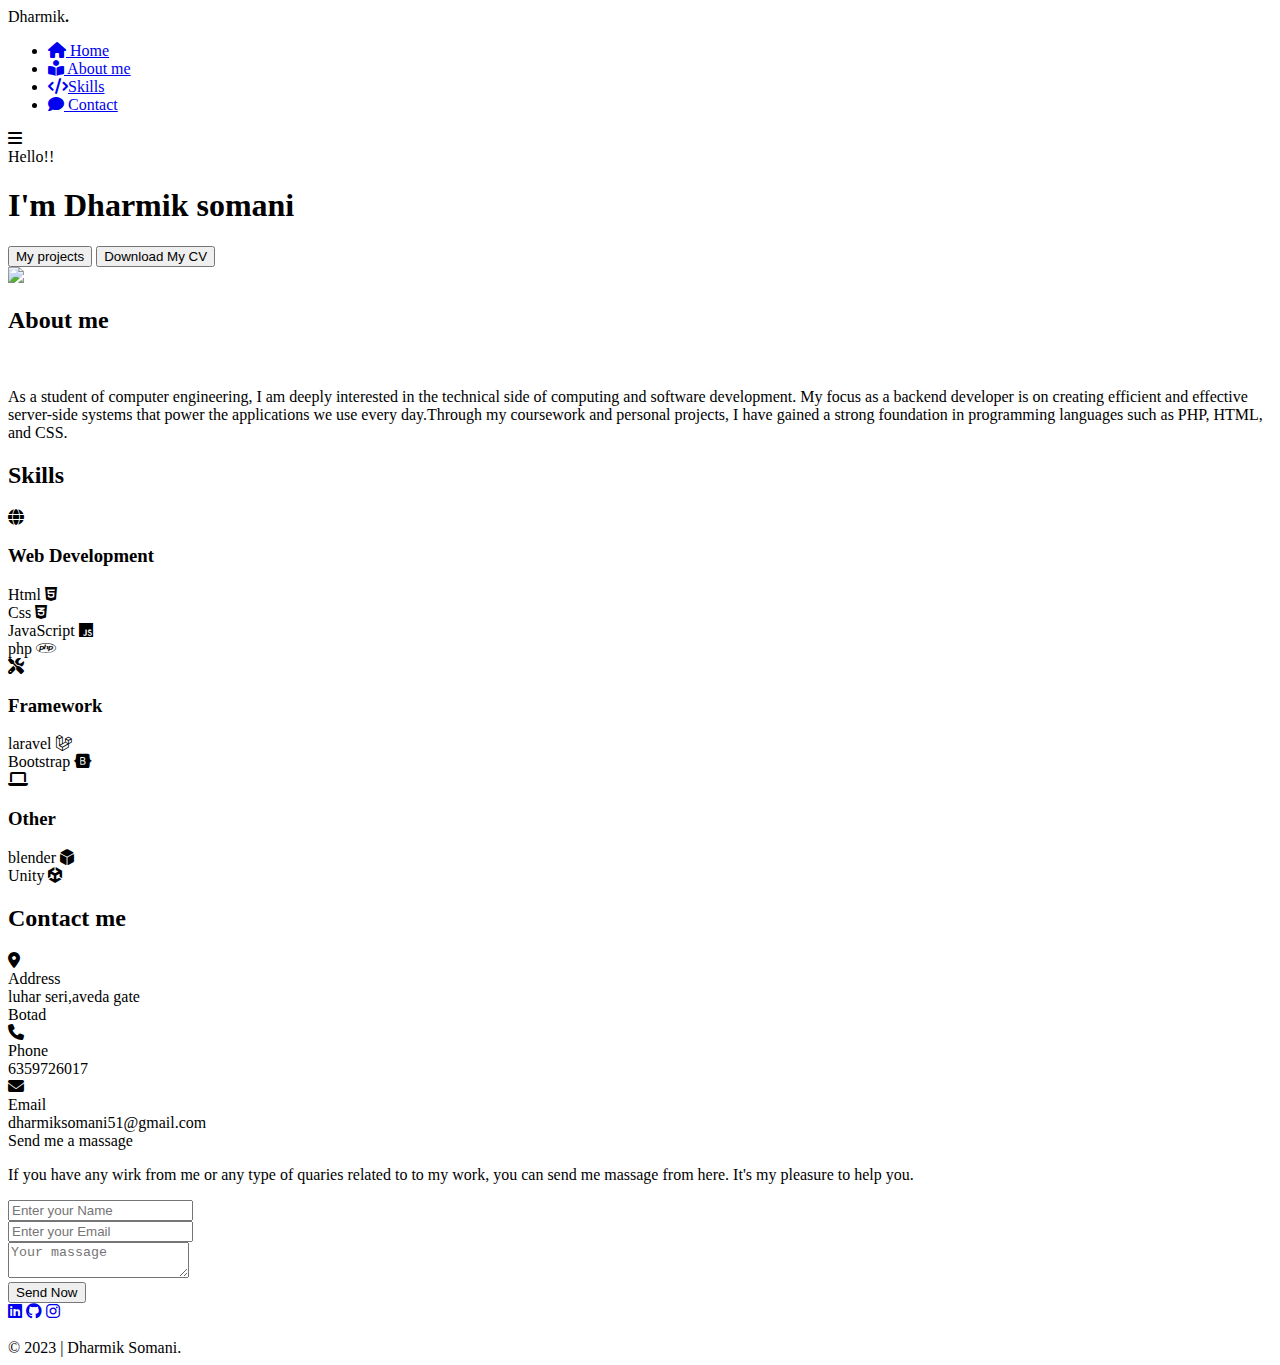
==== index.html @ 21943f5c "Add files via upload" ====
<!DOCTYPE html>
<html lang="en">
<head>
    <meta charset="UTF-8">
    <meta http-equiv="X-UA-Compatible" content="IE=edge">
    <meta name="viewport" content="width=device-width, initial-scale=1.0">
    <link rel="stylesheet" href="https://cdnjs.cloudflare.com/ajax/libs/font-awesome/6.3.0/css/all.min.css">
    <link rel="stylesheet" href="style.css">
    <title>Dharmik somani</title>
    <script type="text/JavaScript" src="script.js"></script>
</head>
<body>
    <header>
    <nav>
        <div class="logo">Dharmik<b>.</b></div>
        <ul class="navItems">
            <li><a href="#Hero"><i class="fa fa-home"></i> Home</a></li> 
            <li><a href="#About"><i class="fas fa-book-reader"></i> About me</a></li>
            <li><a href="#Skills"> <i class="fa-solid fa-code"></i>Skills</a></li>
            <li><a href="#Contact"><i class="fas fa-comment"></i> Contact</a></li>
            
        </ul>
        <div class="manuu">
            <i class="fa-solid fa-bars" id="manu-icon"></i>
        </div>
       
    </nav>
</header>

<section id="Hero">
    <div class="wrapper">
        <div class="cols cols0">
            <span class="topline">Hello!!</span>
            <h1>I'm <span class="multiText">Dharmik somani</span></h1>
            <div class="btns">
                <button>My projects</button> 
                <button> Download My CV</button>
            </div>
        </div>
        <div class="cols cols1">
            <div class="imgbox">
                <img src="1.png">
            </div>
        </div>
    </div>
</section>
<section id="About">
    <div class="A-containe">
        <div class="contant-section">
            <h2>About me</h2>
            <div class="row">
                <div class="column">
                    <div class="ing2">
                        <img id="img2" src="2.png" alt="">
                    </div>
                </div>
                <div class="column">
                    <p class="dis"> As a student of computer engineering, I am deeply interested in the technical side of computing and software development. My focus as a backend developer is on creating efficient and effective server-side systems that power the applications we use every day.Through my coursework and personal projects, I have gained a strong foundation in programming languages such as PHP, HTML, and CSS.
                </div>
            </div>
        </div>
    </div>
    
</section>
<section id="Skills">
    <h2>Skills</h2>
    <div class="skill">
        <div class="set">
            <span class="fas fa-globe"></span>
            <h3>Web Development</h3>
            <div class="list">
                <label>Html</label>
                <i class="fab fa-html5"></i>
            </div>
            <div class="list">
                <label>Css</label>
                <i class="fab fa-css3-alt"></i>
            </div>
            <div class="list">
                <label>JavaScript</label>
                <i class="fab fa-js"></i>
            </div>
            <div class="list">
                <label>php</label>
                <i class="fab fa-php"></i>
            </div>
        </div>
        <div class="set">
            <span class="fas fa-tools "></span>
            <h3>Framework</h3>
            <div class="list">
                <label>laravel</label>
                <i class="fab fa-laravel"></i>
            </div>
            <div class="list">
                <label>Bootstrap</label>
                <i class="fab fa-bootstrap"></i>
            </div>
            
        </div>
        <div class="set">
            <span class="fa fa-laptop"></span>
            <h3>Other</h3>
            <div class="list">
                <label>blender</label>
                <i class="fas fa-dice-d6"></i>
            </div>
            <div class="list">
                <label>Unity</label>
                <i class="fab fa-unity"></i>
            </div>
            
        </div>
    </div>
    
</section>
<section id="Contact">
    <h2>Contact me</h2>
    <div class="bodyC">
    <div class="container">
        <div class="content">
           <div class="left-side">
                <div class="address Detail">
                    <i class="fa-solid fa-location-dot fa-beat"></i>
                    <div class="topic">Address</div>
                    <div class="text">luhar seri,aveda gate</div>
                    <div class="text2">Botad</div>
                </div>
                <div class=" Phone Detail">
                    <i class="fa-solid fa-phone fa-beat"></i>
                    <div class="topic">Phone</div>
                    <div class="text">6359726017</div>
                </div>
                <div class="Email Detail">
                    <i class="fa-solid fa-envelope fa-beat"></i>
                    <div class="topic">Email</div>
                    <div class="text">dharmiksomani51@gmail.com</div>
                </div>
           </div>
           <div class="right-side">
                <div class="topic-text">Send me a massage</div>
                <p>If you have any wirk from me or any type of quaries related to to my work, you can send me massage from here. It's my pleasure to help you.</p>
                <form action="contact.php">
                    <div class="input-box">
                        <input type="text" name="name" placeholder="Enter your Name">
                    </div>
                    <div class="input-box">
                        <input type="email" name="email" placeholder="Enter your Email">
                    </div> 
                    <div class="input-box massage-box">
                        <textarea  name="massage" placeholder="Your massage "></textarea>
                    </div>
                    <div class="button">
                        <input type="submit" value="Send Now">
                    </div>                   
                </form>
            </div>


        </div>
    </div>
</div>
</section id="Footer">
<footer>
    <div class="fcontainer">
        <div class="fcontant">
            <div class="links">
                <a href="https://www.linkedin.com/in/dharmik-somani-022407220"><i class="fab fa-linkedin"></i></a>
                <a href="https://github.com/DSSomani"><i class="fab fa-github"></i></a>
                <a href="https://instagram.com/d_s_somani?igshid=ZDdkNTZiNTM="><i class="fab fa-instagram"></i></a>
           </div>
           <br>
            &copy  2023 | Dharmik Somani.
        </div>
    </div>
</footer>
</body>
</html>
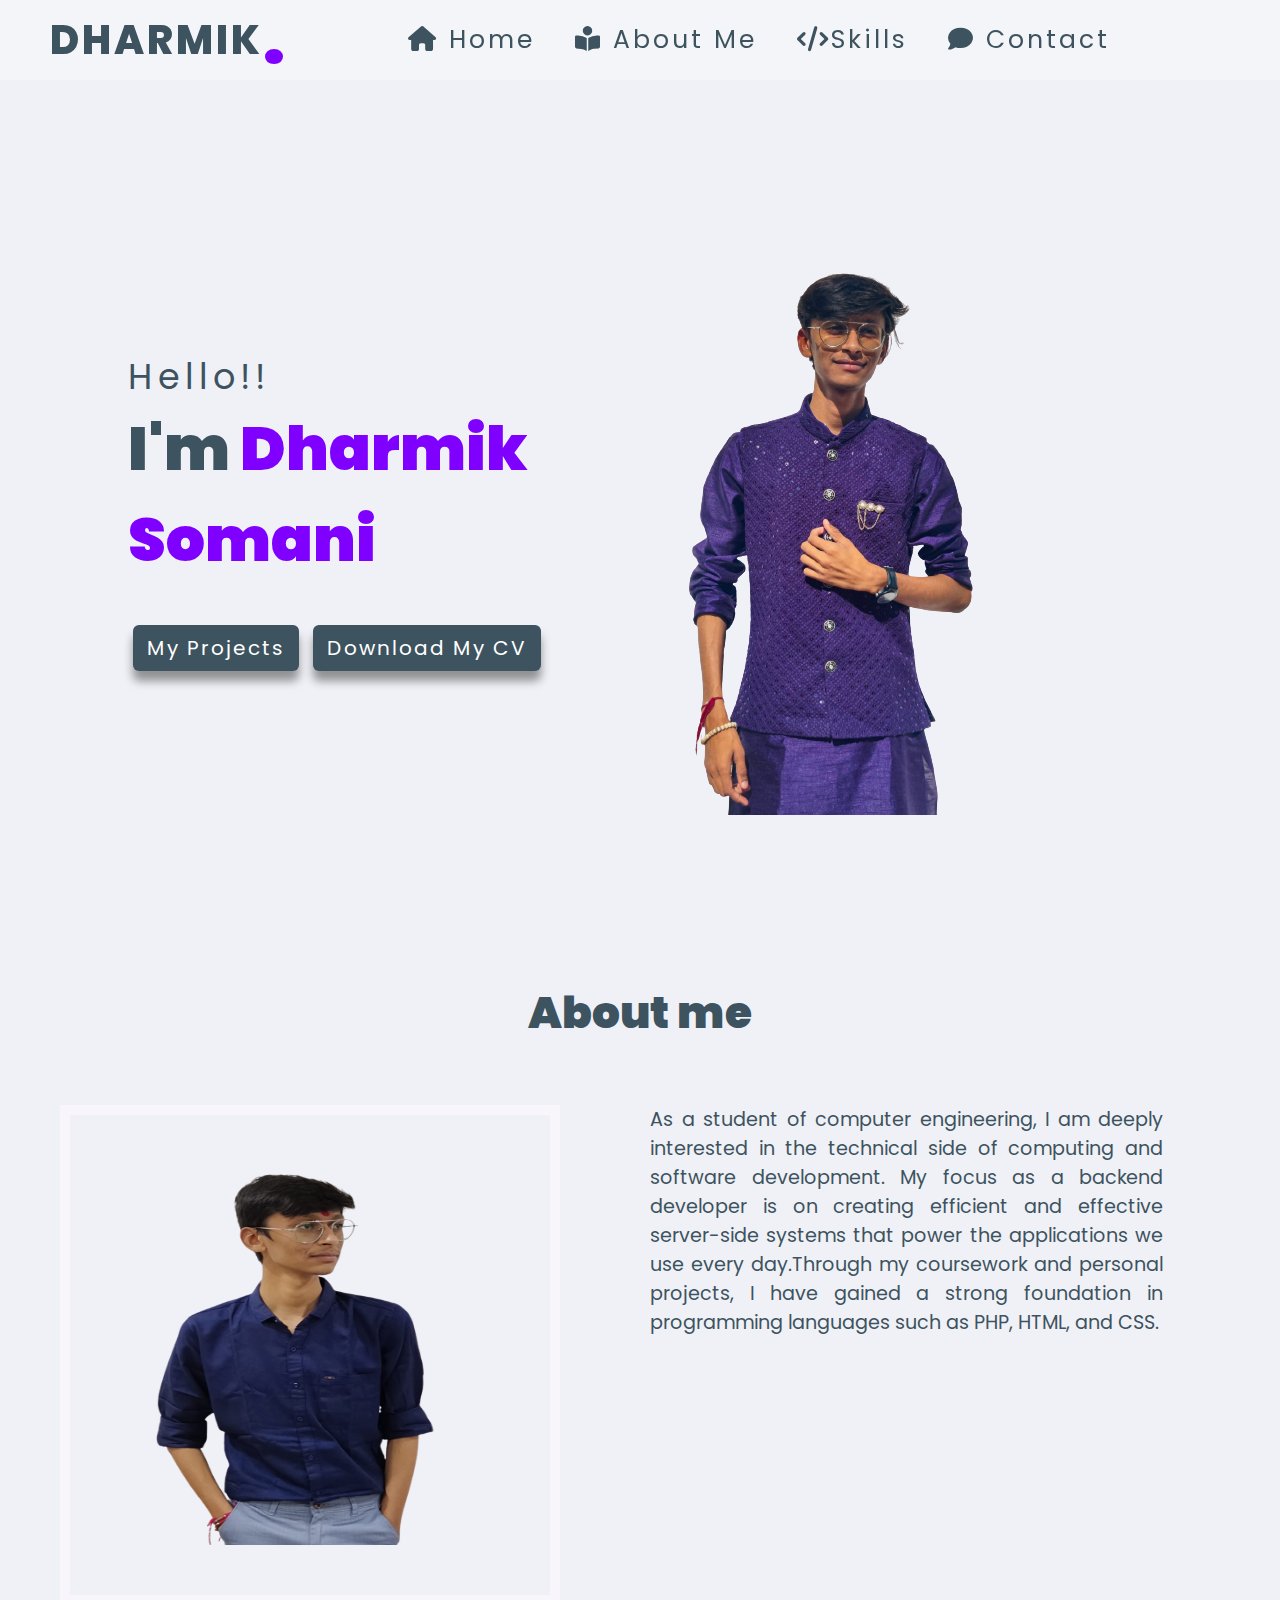
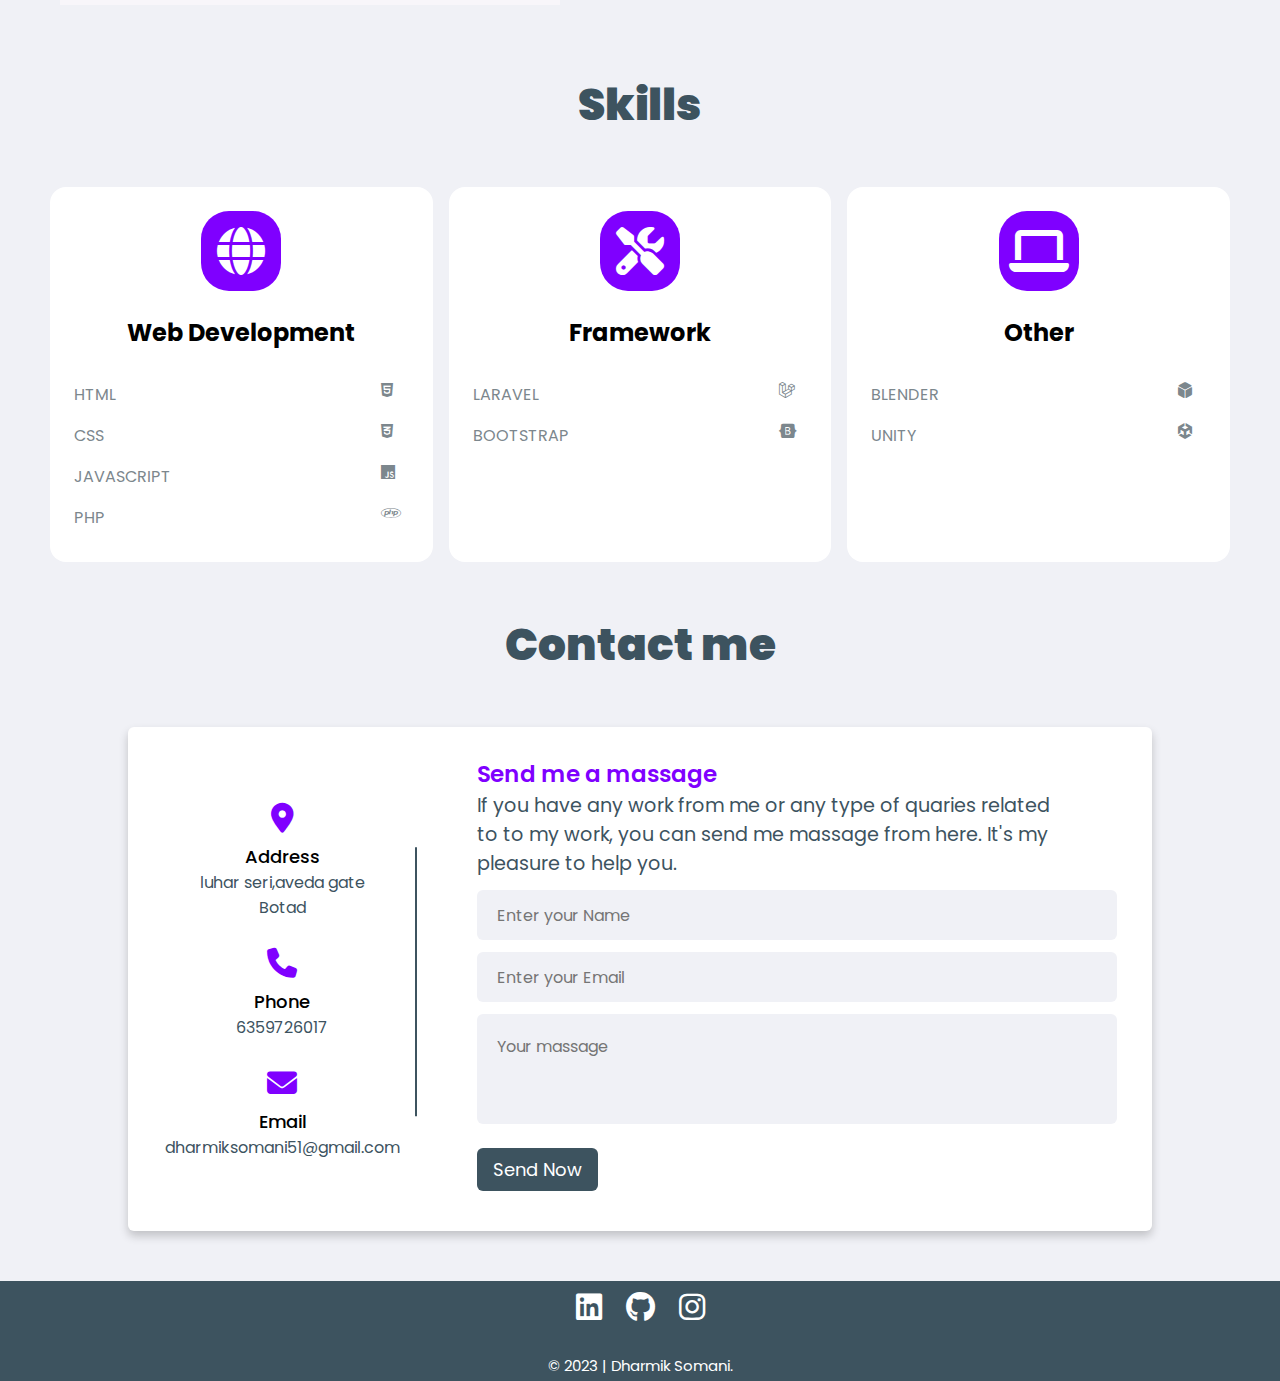
==== commit be758499: "Add files via upload" ====
--- a/index.html
+++ b/index.html
@@ -4,26 +4,27 @@
     <meta charset="UTF-8">
     <meta http-equiv="X-UA-Compatible" content="IE=edge">
     <meta name="viewport" content="width=device-width, initial-scale=1.0">
+    <link rel="stylesheet" href="style.css">
+    <link rel="icon" href="Dharmik Somani-1.png">
+
     <link rel="stylesheet" href="https://cdnjs.cloudflare.com/ajax/libs/font-awesome/6.3.0/css/all.min.css">
-    <link rel="stylesheet" href="style.css">
+   
     <title>Dharmik somani</title>
-    <script type="text/JavaScript" src="script.js"></script>
+    
 </head>
 <body>
     <header>
     <nav>
         <div class="logo">Dharmik<b>.</b></div>
-        <ul class="navItems">
+        <ul class="navItems" >
             <li><a href="#Hero"><i class="fa fa-home"></i> Home</a></li> 
             <li><a href="#About"><i class="fas fa-book-reader"></i> About me</a></li>
             <li><a href="#Skills"> <i class="fa-solid fa-code"></i>Skills</a></li>
             <li><a href="#Contact"><i class="fas fa-comment"></i> Contact</a></li>
-            
         </ul>
         <div class="manuu">
             <i class="fa-solid fa-bars" id="manu-icon"></i>
         </div>
-       
     </nav>
 </header>
 
@@ -55,7 +56,7 @@
                     </div>
                 </div>
                 <div class="column">
-                    <p class="dis"> As a student of computer engineering, I am deeply interested in the technical side of computing and software development. My focus as a backend developer is on creating efficient and effective server-side systems that power the applications we use every day.Through my coursework and personal projects, I have gained a strong foundation in programming languages such as PHP, HTML, and CSS.
+                    <p class="dis"align="justify"> As a student of computer engineering, I am deeply interested in the technical side of computing and software development. My focus as a backend developer is on creating efficient and effective server-side systems that power the applications we use every day.Through my coursework and personal projects, I have gained a strong foundation in programming languages such as PHP, HTML, and CSS.</p>
                 </div>
             </div>
         </div>
@@ -139,24 +140,22 @@
            </div>
            <div class="right-side">
                 <div class="topic-text">Send me a massage</div>
-                <p>If you have any wirk from me or any type of quaries related to to my work, you can send me massage from here. It's my pleasure to help you.</p>
-                <form action="contact.php">
+                <p>If you have any work from me or any type of quaries related to to my work, you can send me massage from here. It's my pleasure to help you.</p>
+                <form action="contact.php" method="post">
                     <div class="input-box">
-                        <input type="text" name="name" placeholder="Enter your Name">
+                        <input type="text" name="name" placeholder="Enter your Name" required>
                     </div>
                     <div class="input-box">
-                        <input type="email" name="email" placeholder="Enter your Email">
+                        <input type="email" name="email" placeholder="Enter your Email" required>
                     </div> 
                     <div class="input-box massage-box">
-                        <textarea  name="massage" placeholder="Your massage "></textarea>
+                        <textarea  name="massage" placeholder="Your massage " required></textarea>
                     </div>
                     <div class="button">
                         <input type="submit" value="Send Now">
                     </div>                   
                 </form>
             </div>
-
-
         </div>
     </div>
 </div>
@@ -174,5 +173,6 @@
         </div>
     </div>
 </footer>
+<script type="text/JavaScript" src="script.js"></script>
 </body>
 </html>--- a/style.css
+++ b/style.css
@@ -0,0 +1,458 @@
+@import url('https://fonts.googleapis.com/css2?family=Poppins:wght@400;600;900&dispaly=swap');
+
+@font-face {
+    src: url("../res/font/D-DIN.otf");
+    font-family: d-din;
+}
+:root {
+    --main-bg-color: #7f00ff;
+    --sec-bg-color: #3d535f;
+    --back-bg-color: #F0f1f6;
+   
+  }
+html{
+    scroll-behavior: smooth;
+}
+*{
+    margin: 0;
+    padding: 0;
+    text-decoration: none;
+    font-family: 'poppins',sans-serif;
+    box-sizing: border-box;
+}
+/*body{
+    overflow:hidden;
+}*/
+header{
+    position: sticky;
+    z-index: 1;
+    top: 0px;
+    width: 100%;
+    min-height: 80px;
+}
+nav{
+    
+    display: flex;
+    width: 100%;
+    justify-content: space-around;
+    height: 80px;
+    z-index: 111;
+    line-height: 80px;
+    background-color: #f3f5f8;
+}
+#manu-icon{
+    font-size: 25px;
+    color: var(--sec-bg-color);
+    cursor: pointer;
+    z-index: 10001;
+    display: none;
+}
+
+#manu-icon:hover{
+    color: var(--main-bg-color);
+}
+@media(max-width: 1100px){
+   #manu-icon{
+    display: block;
+   }
+   .navItems{
+    position: absolute;
+    top: 100%;
+    right: -100%;
+    width: 272px;
+    opacity: .95;
+    margin-top: 20px;
+    border-radius:5px ;
+    background-color: #ffffff;
+    display: flex;
+    flex-direction: column;
+    justify-content: flex-start;
+    transition: all .50s ease;
+   }
+   .manuu{
+    display: flex;
+    align-items: center;
+    list-style: none;
+    margin: 0 20px;
+    }
+    .navItems li a{
+        transition: all .50s ease;
+    }
+    .navItems.open{
+        right: 2%;
+    }
+}
+hr{
+    position: sticky;
+    top: 80PX;
+}
+.logo{
+    display: flex;  
+    font-size: 40px;
+    font-weight: 800;
+    color: var(--sec-bg-color);
+    letter-spacing: 3px;
+    cursor: pointer;
+    text-transform: uppercase;
+
+}
+b{
+    font-size: 70px;
+    color: var(--main-bg-color);
+}
+.navItems{
+    display: flex;
+}
+.navItems li{
+    list-style: none;
+    margin: 0 20px;
+}
+.navItems li a{
+    font-size: 25px;
+    color: var(--sec-bg-color);
+    letter-spacing: 3px;
+    text-decoration: none;
+    text-transform: capitalize;
+}
+.navItems li:hover a{
+    color: var(--main-bg-color);
+}
+
+.wrapper{
+    display:flex;
+    width: 100%;
+    height: 100vh;
+    justify-content: center;
+    align-items: center;
+    padding: 0 10%;
+    background-color: var(--back-bg-color) ;
+    overflow: hidden;
+}
+.cols{
+    width: 50%;
+}
+.topline{
+    display: block;
+    position: static;
+    font-size: 35px;
+    letter-spacing: 5px;
+    color: var(--sec-bg-color);
+}
+
+h1{
+    display: block;
+    font-size: 7ex;
+    font-weight: 900;
+    color: var(--sec-bg-color);
+}
+h2{
+    background: var(--back-bg-color);
+    display: flex;
+    justify-content: center;
+    font-size: 5ex;
+    font-weight: 900;
+    color: var(--sec-bg-color);
+}
+
+.multiText{
+    color: var(--main-bg-color);
+    text-transform: capitalize;
+}
+p{
+    display: block;
+    width: 90%;
+    font-size: 1.2em;
+    color: var(--sec-bg-color);
+}
+.btns{
+    width: 100%;
+    position: static;
+
+}
+button{
+    outline: none;
+    border: none;
+    border-radius: 6px;
+    cursor: pointer;
+    font-size: 20px;
+    font-weight: 400;
+    color: #fff;
+    background-color: var(--sec-bg-color);
+    padding: 8px 14px;
+    margin: 40px 5px;
+    letter-spacing: 2px;
+    text-transform: capitalize;
+    box-shadow: 0 10px 10px rgba(0, 0, 0,0.4);
+    transition: all 0.3s; 
+}
+button:hover{
+     background-color:var(--main-bg-color);
+}
+
+.contant-section{
+    background:  var(--back-bg-color);
+}
+.row{
+    padding: 50px;
+    
+}
+.ing2{
+    background: var(--sec-bg-color) url("2.png") no-repeat cover;
+}
+/* Create two equal columns that floats next to each other */
+.column {
+    float: left;
+    width: 50%;
+    padding: 10px;
+    
+  }
+
+  #img2{
+    padding: 50px;
+    border: 10px solid #f8f6fa;
+    height: 500px;
+    width: 500px;
+  }
+  .row:after {
+    content: "";
+    display: table;
+    clear: both;
+  }
+  @media screen and (max-width: 1070px){
+    .column {
+        display: flex;
+        justify-content: center;
+        width: 100%;
+    }
+    #img2{
+        height: 449px;
+        width: 457px;
+  }
+}
+.bodyC{
+    padding-top: 50px;
+    padding-bottom: 50px;
+    width: 100%;
+    background:  var(--back-bg-color);
+    display: flex;
+    align-items: center;
+    justify-content: center;
+}
+.container{
+    width: 80%;
+    background: #fff;
+    border-radius: 6px;
+    padding: 30px 35px 40px 35px;
+    box-shadow: 0 5px 10px rgba(0,0,0,0.2);
+
+}
+.container .content{
+    display: flex;
+    align-items: center;
+    justify-content: space-between;
+}
+.container .content .left-side{
+    width: 25%;
+    height: 100%;
+    display: flex;
+    flex-direction: column;
+    align-items: center;
+    justify-content: center;
+    margin-top: 15px;
+    position: relative;
+}
+.content .left-side::before{
+    content: '';
+    position: absolute;
+    height: 70%;
+    width: 2px;
+    right: -15px;
+    top: 50%;
+    transform: translateY(-50%);
+    background: var(--sec-bg-color);
+}
+.content .left-side .Detail{
+    margin: 14px;    
+    text-align: center;
+}
+
+
+.content .left-side .Detail i{
+
+    font-size: 30px;
+    color: var(--main-bg-color);
+    margin-bottom: 10px;
+}
+.content .left-side .Detail .topic{
+    font-size: 18px;
+    font-weight: 500;
+}
+.content .left-side .Detail .text,
+.content .left-side .Detail .text2{
+    font-size: 16px;
+    color:var(--sec-bg-color) ;
+}
+.container .content .right-side{
+    width: 75%;
+    margin-left: 75px;
+}
+.content .right-side .topic-text{
+    font-size: 23px;
+    font-weight: 600;
+    color: var(--main-bg-color);
+}
+.content .right-side .input-box{
+    height: 50px;
+    width: 100%;
+    margin: 12px 0;
+}
+ 
+
+textarea:focus, input:focus{
+    outline: none;
+    box-shadow: 0 6px 8px  #36363624;
+}
+.content .right-side .input-box input,
+.content .right-side .input-box textarea{
+    height: 100%;
+    width: 100%;
+    padding: 20PX;
+    border: none;
+    font-size: 16px;
+    border-radius: 6px;
+    background:  var(--back-bg-color);
+    resize: none;
+}
+
+.right-side .massage-box{
+    min-height: 110px;
+    margin-top: 6px;
+}
+.right-side .button{
+    display: inline-block;
+    margin-top: 12px;
+}
+.right-side .button input[type="submit"]{
+    color: #fff;
+    font-size: 18px;
+    outline: none;
+    border: none;
+    padding: 8px 16px;
+    border-radius: 6px;
+    background: var(--sec-bg-color);
+    cursor: pointer;
+    transition: all 0.3s;
+}
+.button input[type="submit"]:hover{
+    background: var(--main-bg-color);
+}
+@media(max-width: 950px){
+    .container{
+        width: 90%;
+        padding: 30px 35px 40px 35px;    
+    }
+}
+@media(max-width: 820px){
+    .container{
+        margin: 40px 0;
+        height: 100%;
+    }
+    .container .content{
+        flex-direction: column-reverse;
+    }
+    .container .content .left-side{
+        width: 100%;
+        flex-direction: row;
+        margin-top: 40px;
+        justify-content: center;
+        flex-wrap: wrap;
+    }
+
+    .container .content .left-side::before{
+        display: none;
+    }
+    .container .content .right-side{
+        width: 100%;
+        margin-left: 0;
+    }
+}
+section .skill{
+    background-color:  var(--back-bg-color);
+    display: grid;
+    grid-gap: 16px;
+    padding: 50px;
+    max-width: 100%;
+    margin-inline: auto;
+} 
+@media screen and (min-width: 600px){
+    .skill{
+        grid-template-columns: repeat(3, 1fr);
+    }
+}
+@media screen and (max-width: 800px){
+    .skill{
+        grid-template-columns: repeat(2, 1fr);
+    }
+}
+@media screen and (max-width: 600px){
+    .skill{
+        grid-template-columns:1fr;
+    }
+}
+.skill .set{
+    background-color: #fff;
+    padding: 24px;
+    border-radius: 16px;
+}
+.skill .set:hover{
+    box-shadow: 0 12px 16px  #36363624;
+}
+.set span{
+    display: flex;
+    justify-content: center;
+    align-items: center;
+    width: 80px;
+    height: 80px;
+    font-size: 48px;
+    background-color: var(--main-bg-color);
+    color: white;
+    border-radius:35%;
+    margin-inline:auto ;
+}
+.set h3{
+    padding: 24px;
+    font-size: 24px;
+    color: var(--main-bg-color)f;
+    text-align: center;
+    text-transform: capitalize;
+}
+.set .list{
+    padding-block: 8px;
+    display: grid;
+    grid-template-columns: 1fr 28px;  
+    color: #7c878d; 
+    text-transform: uppercase; 
+}
+.set:hover .list{
+    color:#060606
+}
+
+.fcontainer{
+    height: 100px;
+    width: 100%;
+    background-color: var(--sec-bg-color);
+    color: #fff;
+    display: flex;
+    justify-content: center;
+    align-items: center;
+    text-align: center;
+    font-size: 15px;
+}
+.fcontant .links a:hover{
+    color: #bbbfc6;
+}
+ .fcontant .links a{
+    font-size: 30px;
+    color: #fff;
+    margin: 25px 10px;
+}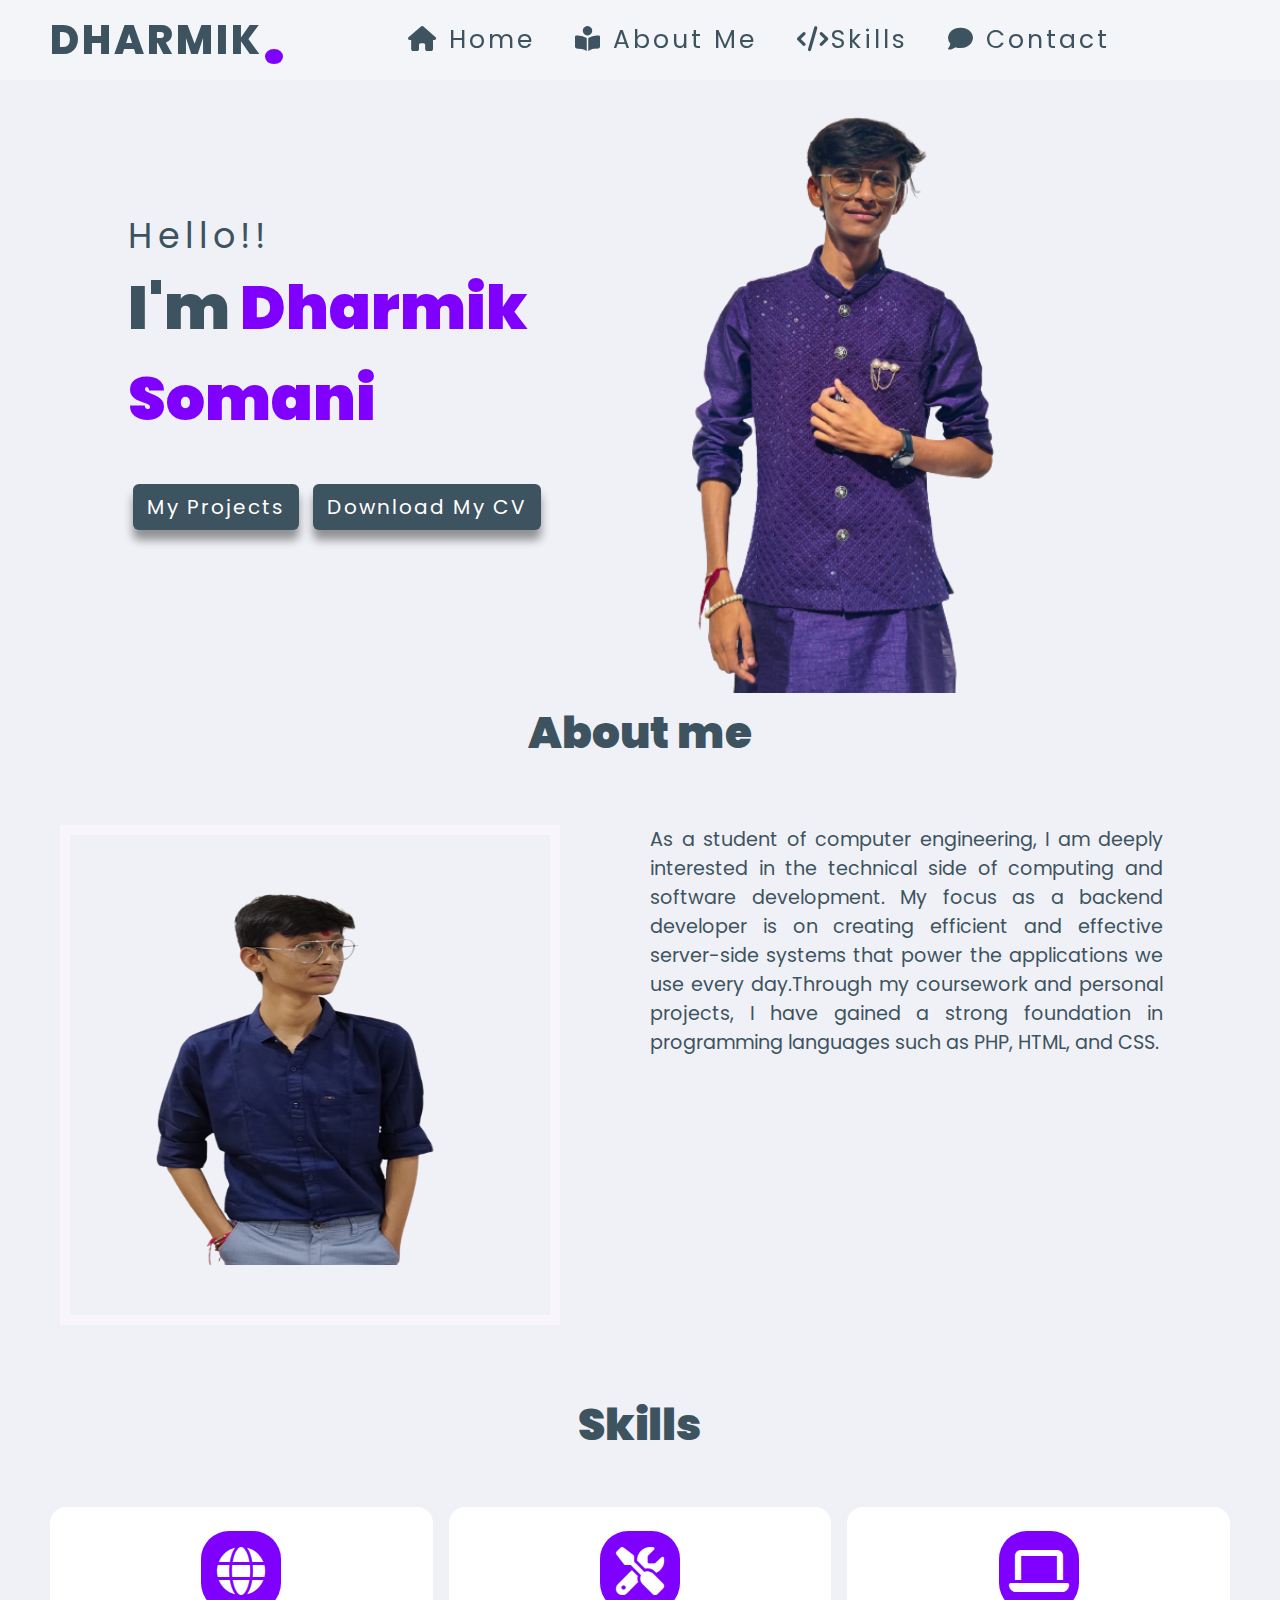
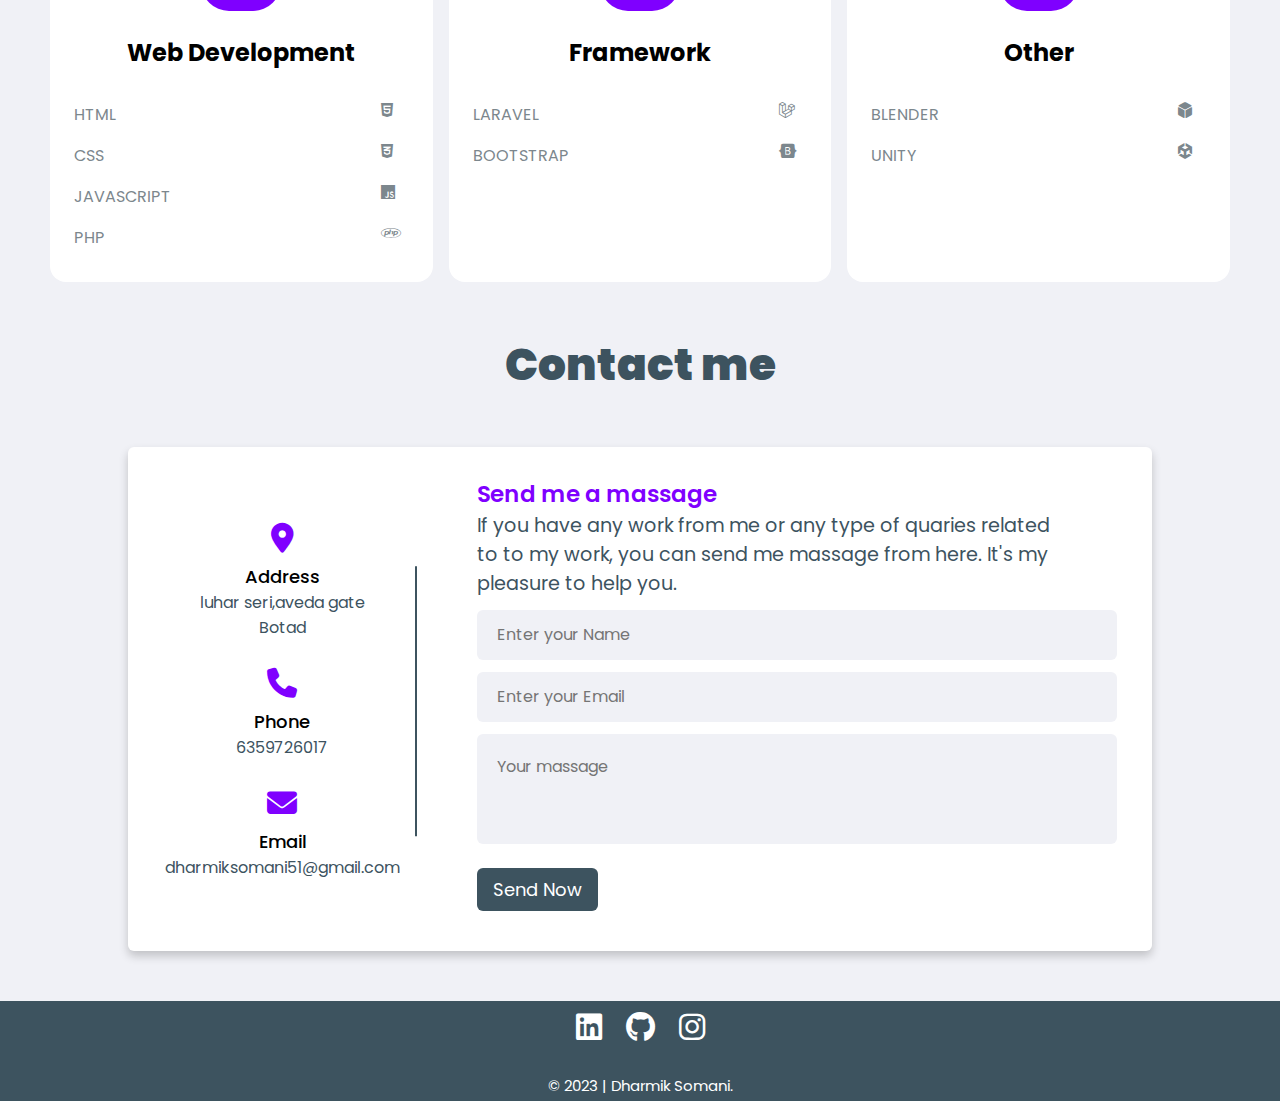
==== commit b1b7c9b8: "Add files via upload" ====
--- a/index.html
+++ b/index.html
@@ -15,7 +15,7 @@
 <body>
     <header>
     <nav>
-        <div class="logo">Dharmik<b>.</b></div>
+        <div class="logo">Dharmik<b class="logo1">.</b></div>
         <ul class="navItems" >
             <li><a href="#Hero"><i class="fa fa-home"></i> Home</a></li> 
             <li><a href="#About"><i class="fas fa-book-reader"></i> About me</a></li>
@@ -40,7 +40,7 @@
         </div>
         <div class="cols cols1">
             <div class="imgbox">
-                <img src="1.png">
+                <img id="img1" src="1.png">
             </div>
         </div>
     </div>
--- a/style.css
+++ b/style.css
@@ -10,6 +10,9 @@
     --back-bg-color: #F0f1f6;
    
   }
+  body{
+    overflow-x: hidden;
+}
 html{
     scroll-behavior: smooth;
 }
@@ -20,9 +23,7 @@
     font-family: 'poppins',sans-serif;
     box-sizing: border-box;
 }
-/*body{
-    overflow:hidden;
-}*/
+
 header{
     position: sticky;
     z-index: 1;
@@ -31,7 +32,7 @@
     min-height: 80px;
 }
 nav{
-    
+    position: fixed;
     display: flex;
     width: 100%;
     justify-content: space-around;
@@ -80,7 +81,7 @@
     }
     .navItems.open{
         right: 2%;
-    }
+    } 
 }
 hr{
     position: sticky;
@@ -96,6 +97,16 @@
     text-transform: uppercase;
 
 }
+
+.imgbox{
+    width:460px;
+    height: 80%;
+}
+#img1{
+    width: 100%;
+    height: 100%;
+}
+
 b{
     font-size: 70px;
     color: var(--main-bg-color);
@@ -121,7 +132,7 @@
 .wrapper{
     display:flex;
     width: 100%;
-    height: 100vh;
+    height: 100%;
     justify-content: center;
     align-items: center;
     padding: 0 10%;
@@ -138,6 +149,7 @@
     letter-spacing: 5px;
     color: var(--sec-bg-color);
 }
+
 
 h1{
     display: block;
@@ -198,6 +210,31 @@
 }
 .ing2{
     background: var(--sec-bg-color) url("2.png") no-repeat cover;
+}
+@media screen and (max-width: 1024px){
+    .imgbox{
+        width:350px;
+        height: 70%;
+    }
+    .logo,#manu-icon,.logo1, .topline{
+        font-size: 28px;
+    }
+  
+    h1,h2{
+        font-size: 28px;
+    }
+    button{
+        font-size: 15px;
+        padding: 6px 9px;
+        margin: 25px 3.5px;
+    }
+}
+@media screen and (max-width: 768px){
+    .imgbox{
+        width:300px;
+        height: 60%;
+    }
+    
 }
 /* Create two equal columns that floats next to each other */
 .column {
@@ -228,6 +265,29 @@
         height: 449px;
         width: 457px;
   }
+
+  @media screen and (max-width: 460px){
+    #img2{
+        height: 300px;
+        width: 300px;
+    }
+    .logo,#manu-icon,.logo1, .topline{
+        font-size: 20px;
+    }
+  
+    h1,h2{
+        font-size: 20px;
+    }
+    button{
+        font-size: 10px;
+        padding: 4px 7px;
+        margin: 20px 2.5px;
+    }
+    .imgbox{
+        width: 230px;
+        height: 100%;
+    }
+  }
 }
 .bodyC{
     padding-top: 50px;
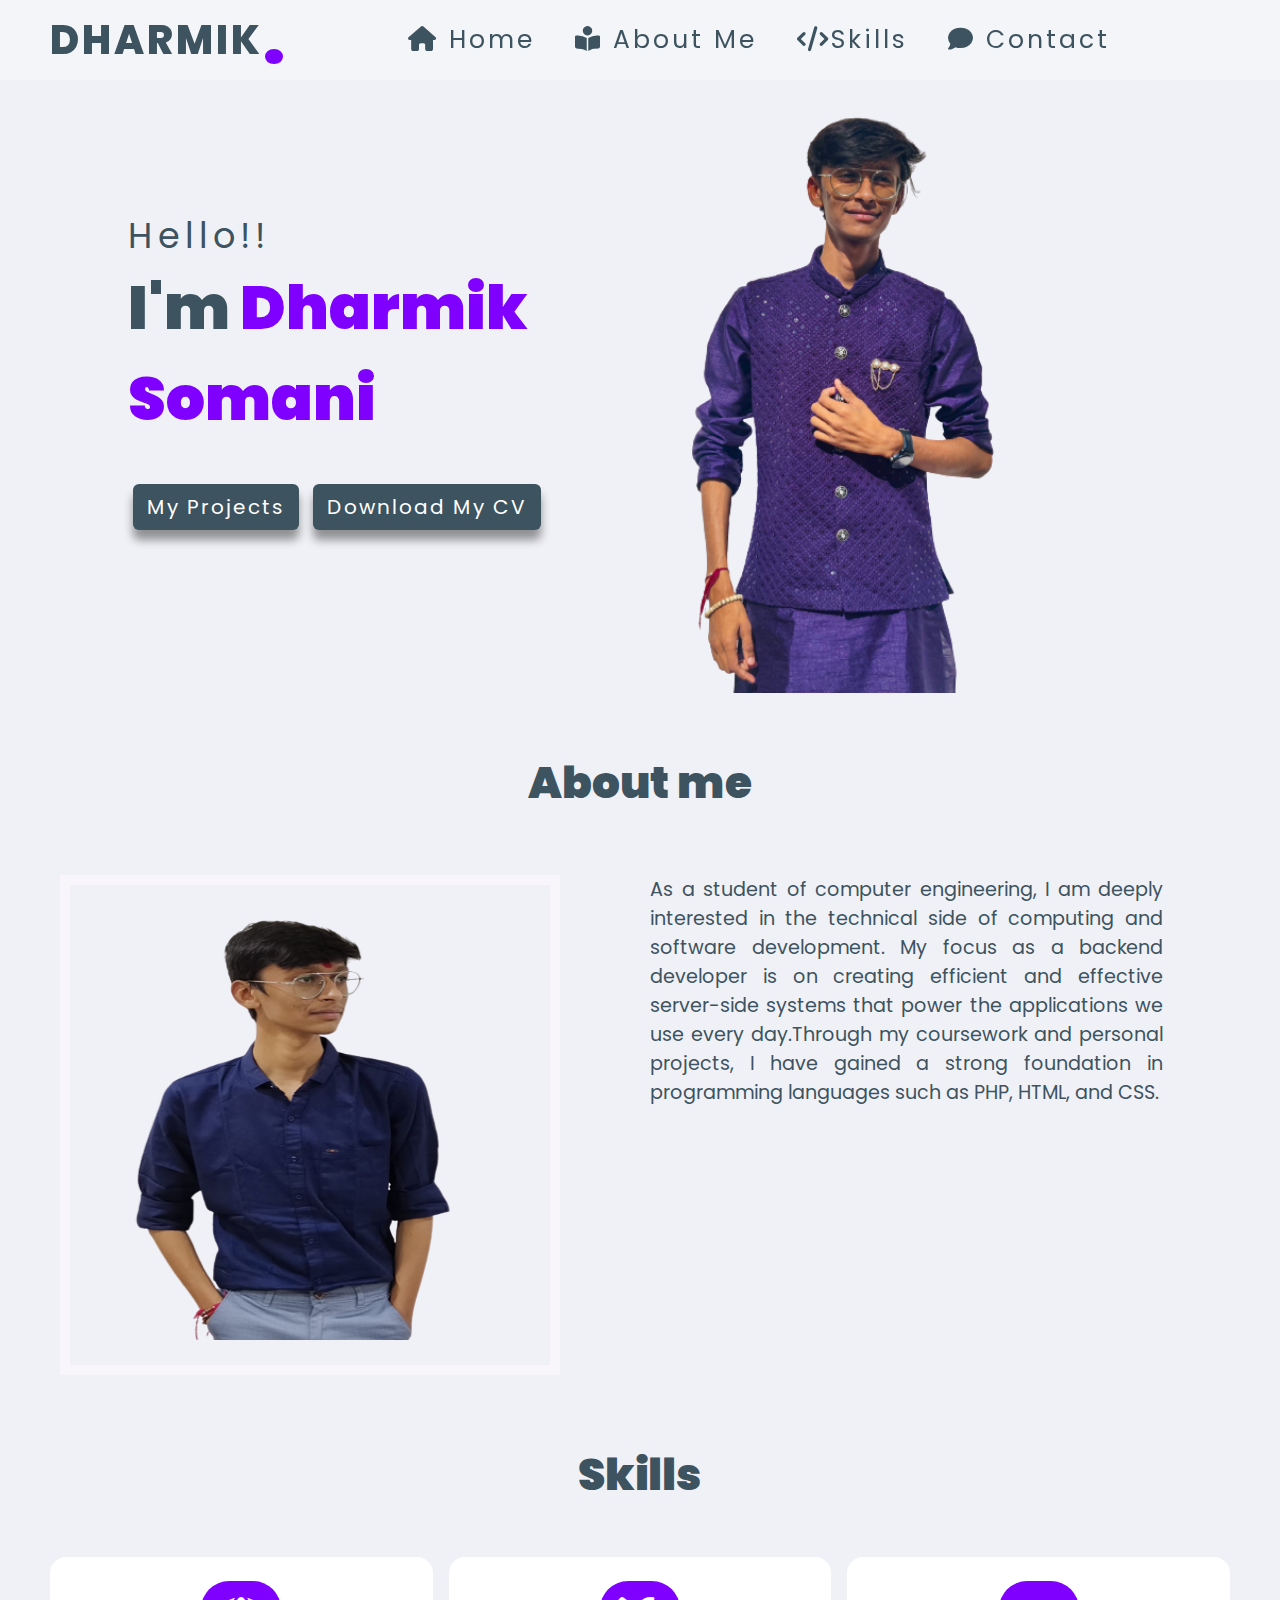
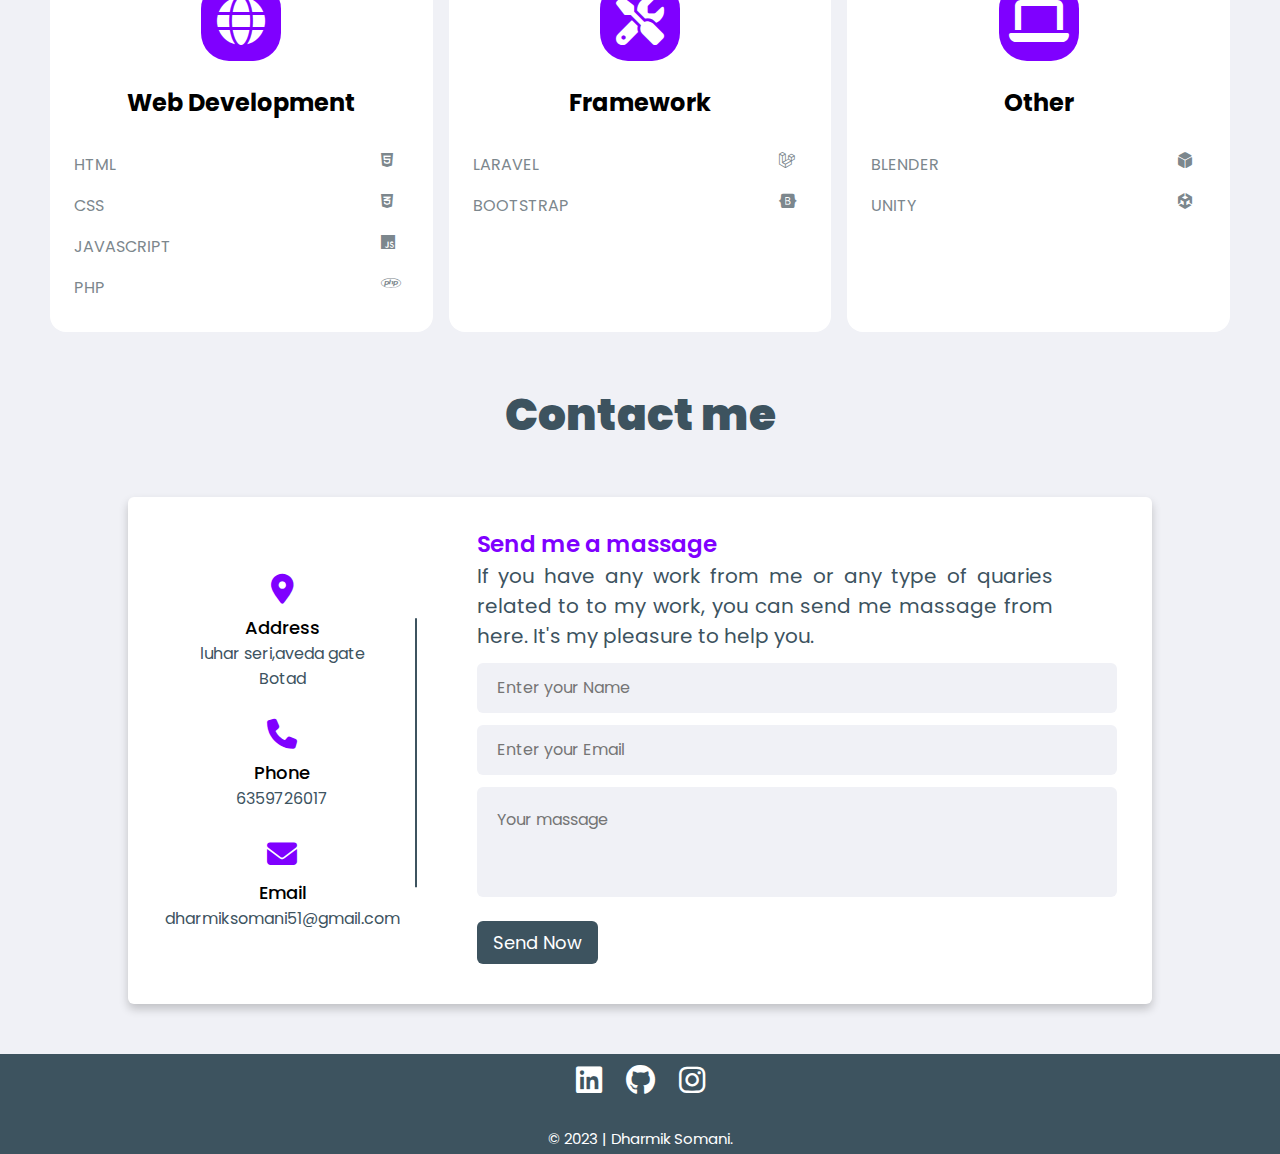
==== commit 20087c6f: "Add files via upload" ====
--- a/index.html
+++ b/index.html
@@ -140,7 +140,7 @@
            </div>
            <div class="right-side">
                 <div class="topic-text">Send me a massage</div>
-                <p>If you have any work from me or any type of quaries related to to my work, you can send me massage from here. It's my pleasure to help you.</p>
+                <p align="justify">If you have any work from me or any type of quaries related to to my work, you can send me massage from here. It's my pleasure to help you.</p>
                 <form action="contact.php" method="post">
                     <div class="input-box">
                         <input type="text" name="name" placeholder="Enter your Name" required>
--- a/style.css
+++ b/style.css
@@ -60,7 +60,7 @@
     position: absolute;
     top: 100%;
     right: -100%;
-    width: 272px;
+    width: 225px;
     opacity: .95;
     margin-top: 20px;
     border-radius:5px ;
@@ -81,6 +81,7 @@
     }
     .navItems.open{
         right: 2%;
+        line-height: 40px;
     } 
 }
 hr{
@@ -136,6 +137,7 @@
     justify-content: center;
     align-items: center;
     padding: 0 10%;
+    padding-bottom: 50px;
     background-color: var(--back-bg-color) ;
     overflow: hidden;
 }
@@ -171,6 +173,12 @@
     text-transform: capitalize;
 }
 p{
+    display: block;
+    width: 90%;
+    font-size: 20px;
+    color: var(--sec-bg-color);
+}
+.dis{
     display: block;
     width: 90%;
     font-size: 1.2em;
@@ -236,7 +244,7 @@
     }
     
 }
-/* Create two equal columns that floats next to each other */
+
 .column {
     float: left;
     width: 50%;
@@ -245,7 +253,7 @@
   }
 
   #img2{
-    padding: 50px;
+    padding: 25px;
     border: 10px solid #f8f6fa;
     height: 500px;
     width: 500px;
@@ -266,11 +274,24 @@
         width: 457px;
   }
 
-  @media screen and (max-width: 460px){
+}
+@media screen and (max-width: 460px){
+    .navItems{
+        width: 162px;
+    }
+    .navItems li a{
+        font-size: 15px;
+    }
     #img2{
         height: 300px;
         width: 300px;
     }
+    p{
+        font-size: 15px;
+    }
+    .dis{
+        font-size: 12.5px;
+      }
     .logo,#manu-icon,.logo1, .topline{
         font-size: 20px;
     }
@@ -280,15 +301,15 @@
     }
     button{
         font-size: 10px;
-        padding: 4px 7px;
-        margin: 20px 2.5px;
+        padding: 5px 5px;
+        margin: 13px 2.5px;
+        box-shadow: 0 5px 5px rgba(0, 0, 0,0.4);
     }
     .imgbox{
         width: 230px;
         height: 100%;
     }
   }
-}
 .bodyC{
     padding-top: 50px;
     padding-bottom: 50px;
@@ -458,6 +479,9 @@
     .skill{
         grid-template-columns:1fr;
     }
+    section .skill{
+        padding: 25px;
+    }
 }
 .skill .set{
     background-color: #fff;
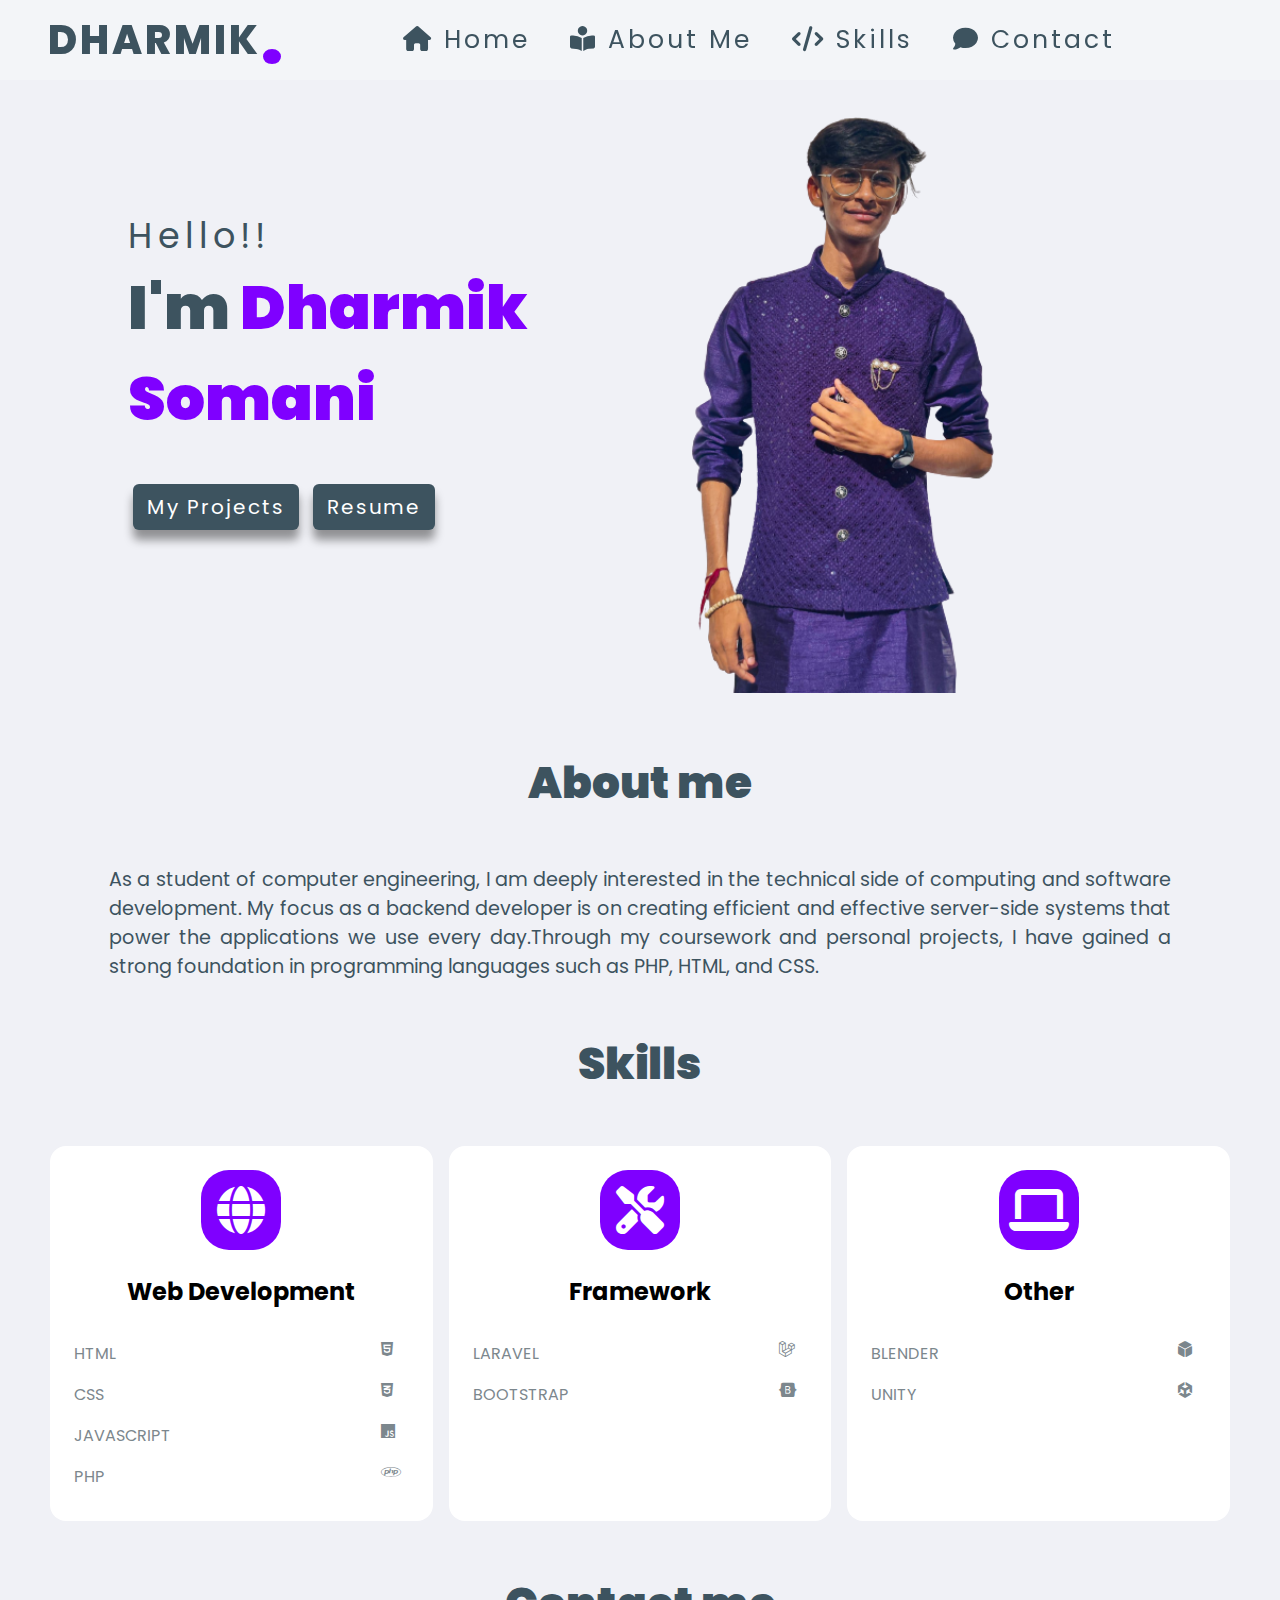
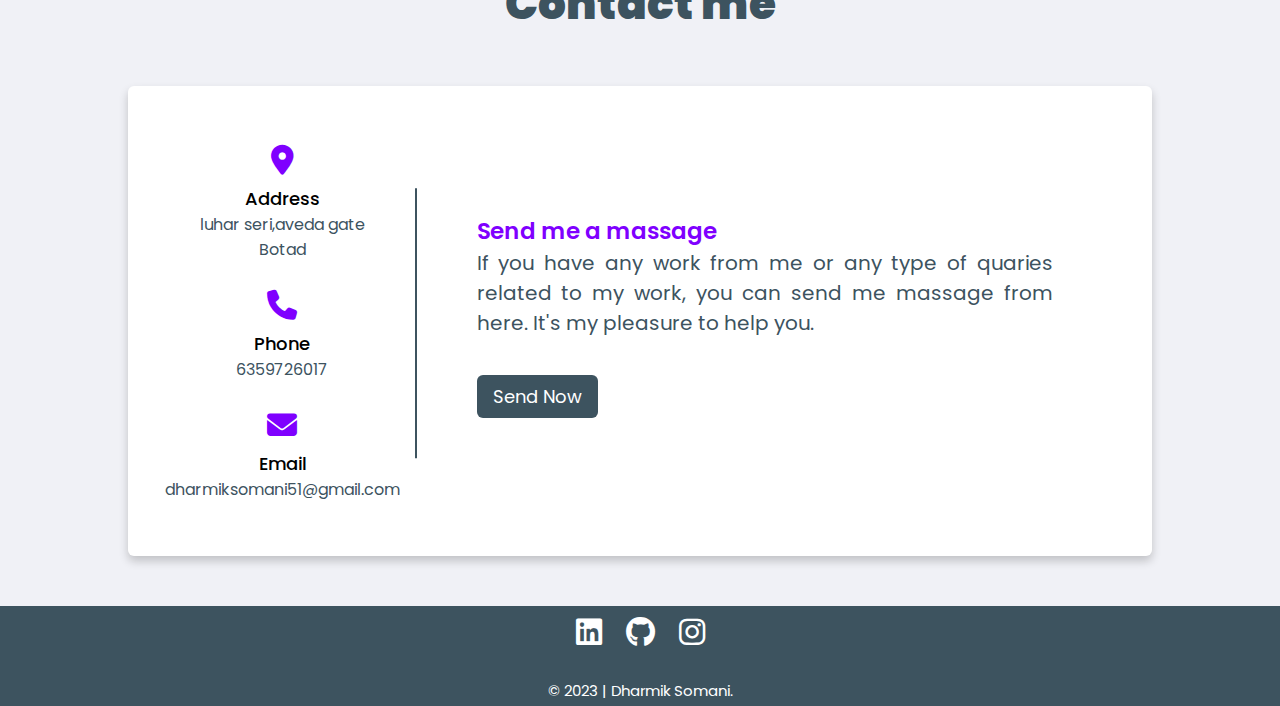
==== commit 8e565aff: "some css changes" ====
--- a/index.html
+++ b/index.html
@@ -19,7 +19,7 @@
         <ul class="navItems" >
             <li><a href="#Hero"><i class="fa fa-home"></i> Home</a></li> 
             <li><a href="#About"><i class="fas fa-book-reader"></i> About me</a></li>
-            <li><a href="#Skills"> <i class="fa-solid fa-code"></i>Skills</a></li>
+            <li><a href="#Skills"> <i class="fa-solid fa-code"></i> Skills</a></li>
             <li><a href="#Contact"><i class="fas fa-comment"></i> Contact</a></li>
         </ul>
         <div class="manuu">
@@ -35,7 +35,7 @@
             <h1>I'm <span class="multiText">Dharmik somani</span></h1>
             <div class="btns">
                 <button>My projects</button> 
-                <button> Download My CV</button>
+                <a href="file:///C:/Users/tml/Desktop/portfolio/Dharmik somani2.pdf" download="Dharmik somani" target="_blank"><button> Resume</button></a>
             </div>
         </div>
         <div class="cols cols1">
@@ -50,14 +50,11 @@
         <div class="contant-section">
             <h2>About me</h2>
             <div class="row">
-                <div class="column">
-                    <div class="ing2">
-                        <img id="img2" src="2.png" alt="">
-                    </div>
-                </div>
+            <center>
                 <div class="column">
                     <p class="dis"align="justify"> As a student of computer engineering, I am deeply interested in the technical side of computing and software development. My focus as a backend developer is on creating efficient and effective server-side systems that power the applications we use every day.Through my coursework and personal projects, I have gained a strong foundation in programming languages such as PHP, HTML, and CSS.</p>
                 </div>
+            </center>
             </div>
         </div>
     </div>
@@ -140,8 +137,8 @@
            </div>
            <div class="right-side">
                 <div class="topic-text">Send me a massage</div>
-                <p align="justify">If you have any work from me or any type of quaries related to to my work, you can send me massage from here. It's my pleasure to help you.</p>
-                <form action="contact.php" method="post">
+                <p align="justify">If you have any work from me or any type of quaries related  to my work, you can send me massage from here. It's my pleasure to help you.</p>
+                <!--<form action="contact.php" method="post">
                     <div class="input-box">
                         <input type="text" name="name" placeholder="Enter your Name" required>
                     </div>
@@ -151,10 +148,12 @@
                     <div class="input-box massage-box">
                         <textarea  name="massage" placeholder="Your massage " required></textarea>
                     </div>
-                    <div class="button">
-                        <input type="submit" value="Send Now">
-                    </div>                   
-                </form>
+                                     
+                </form>-->
+                <div class="button">
+                       <a href="mailto:dharmiksomani51@gmail.com"> <input type="submit" value="Send Now"></a>
+                       
+                    </div>  
             </div>
         </div>
     </div>
--- a/style.css
+++ b/style.css
@@ -15,6 +15,7 @@
 }
 html{
     scroll-behavior: smooth;
+    scroll-padding-top: 80px;
 }
 *{
     margin: 0;
@@ -190,6 +191,7 @@
 
 }
 button{
+    
     outline: none;
     border: none;
     border-radius: 6px;
@@ -245,19 +247,13 @@
     
 }
 
-.column {
-    float: left;
-    width: 50%;
-    padding: 10px;
-    
-  }
-
-  #img2{
-    padding: 25px;
-    border: 10px solid #f8f6fa;
-    height: 500px;
-    width: 500px;
-  }
+
+ .column {
+        display: flex;
+        justify-content: center;
+        width: 100%;
+    }
+
   .row:after {
     content: "";
     display: table;
@@ -414,6 +410,7 @@
     margin-top: 12px;
 }
 .right-side .button input[type="submit"]{
+    margin-top: 25px;
     color: #fff;
     font-size: 18px;
     outline: none;
@@ -539,4 +536,22 @@
     font-size: 30px;
     color: #fff;
     margin: 25px 10px;
+}
+
+
+.animated-element {
+    width: 100px;
+    height: 100px;
+    background-color: blue;
+    animation: myAnimation 5s; /* Applying the animation */
+}
+
+@keyframes myAnimation {
+    0% {
+        transform: translateY(-50px);
+    }
+
+    100% {
+        transform: translateY(0);
+    }
 }